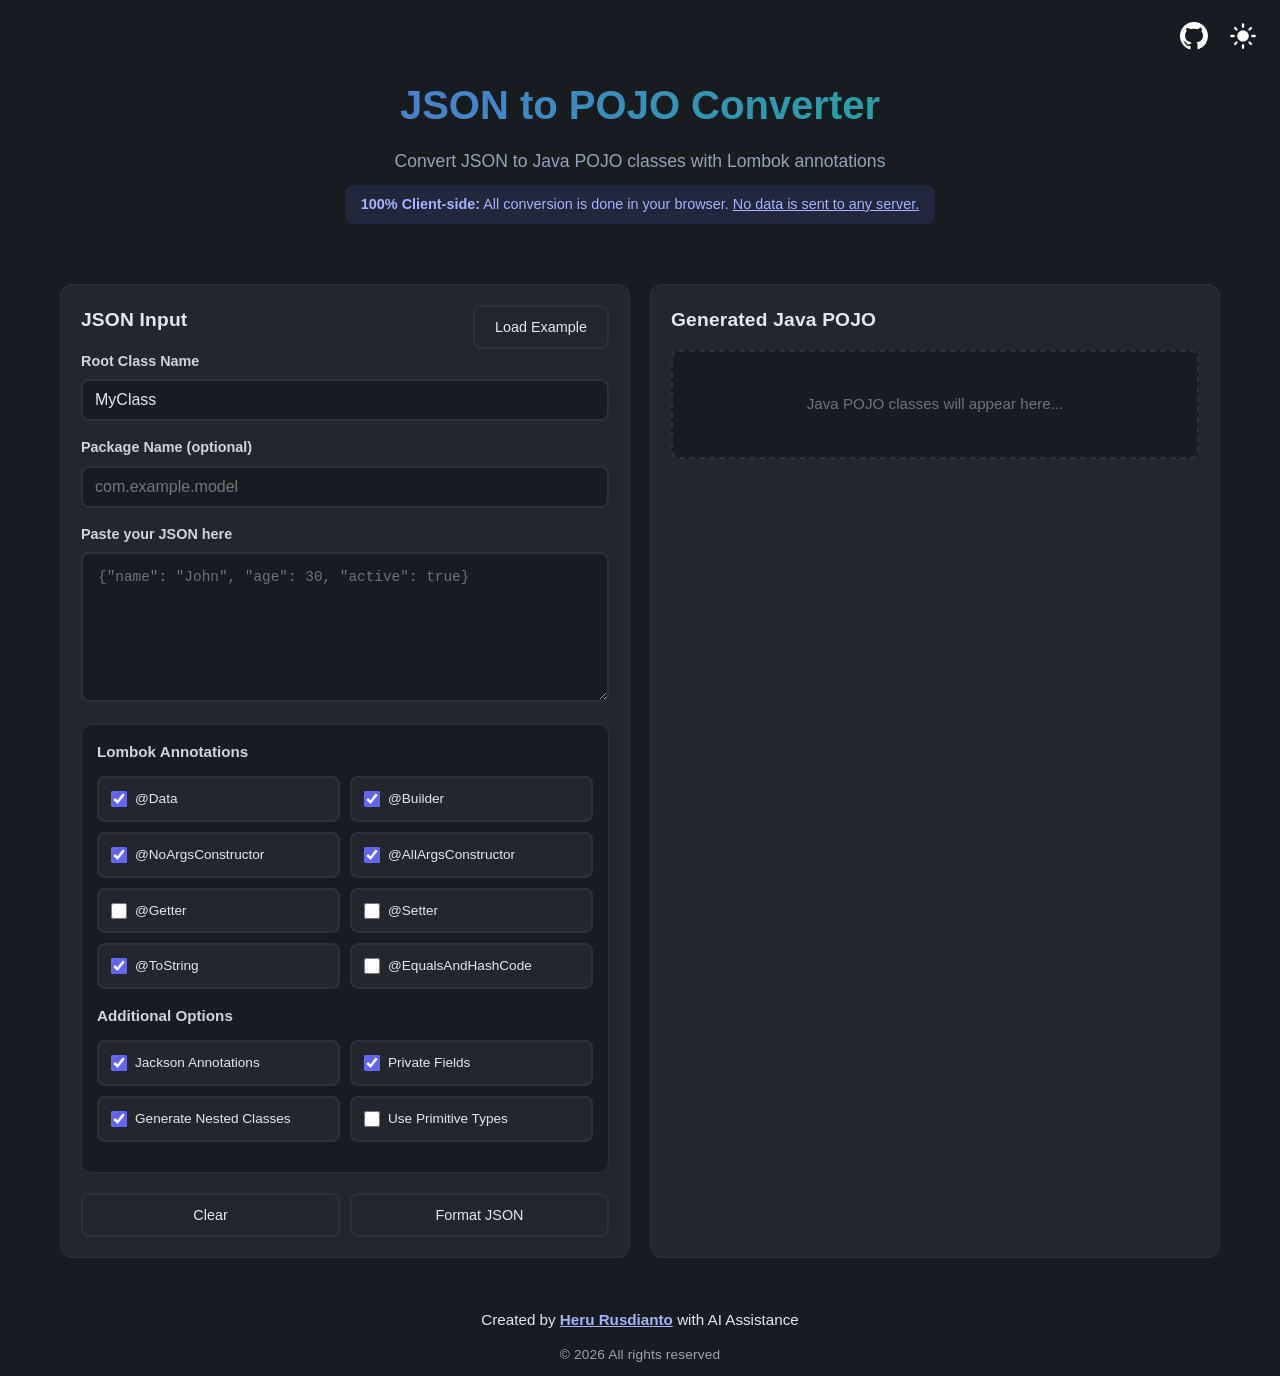
==== index.html @ 3425577f "deploy: 7667c7b9a36c395447b6c8ded539aa61aea15b41" ====
<!DOCTYPE html>
<html lang="en">
<head>
    <meta charset="UTF-8">
    <meta name="viewport" content="width=device-width, initial-scale=1.0">
    <meta name="author" content="Heru Rusdianto">
    <title>JSON to POJO - Convert JSON to Java POJO with Lombok</title>
    <link rel="stylesheet" href="css/style.css">
    <link rel="icon" type="image/svg+xml" href="favicon.svg">
</head>
<body>
    <div class="topbar">
        <a href="https://github.com/herusdianto/json-pojo" class="github-link" target="_blank" rel="noopener noreferrer" title="GitHub Repository">
            <svg viewBox="0 0 16 16" fill="none" xmlns="http://www.w3.org/2000/svg">
                <path fill-rule="evenodd" clip-rule="evenodd" d="M8 0C3.58 0 0 3.58 0 8c0 3.54 2.29 6.53 5.47 7.59.4.07.55-.17.55-.38 0-.19-.01-.82-.01-1.49-2.01.37-2.53-.49-2.69-.94-.09-.23-.48-.94-.82-1.13-.28-.15-.68-.52-.01-.53.63-.01 1.08.58 1.23.82.72 1.21 1.87.87 2.33.66.07-.52.28-.87.51-1.07-1.78-.2-3.64-.89-3.64-3.95 0-.87.31-1.59.82-2.15-.08-.2-.36-1.01.08-2.12 0 0 .67-.21 2.2.82.64-.18 1.32-.27 2-.27.68 0 1.36.09 2 .27 1.53-1.04 2.2-.82 2.2-.82.44 1.11.16 1.92.08 2.12.51.56.82 1.27.82 2.15 0 3.07-1.87 3.75-3.65 3.95.29.25.54.73.54 1.48 0 1.07-.01 1.93-.01 2.19 0 .21.15.46.55.38A8.013 8.013 0 0 0 16 8c0-4.42-3.58-8-8-8z" fill="currentColor"/>
            </svg>
        </a>
        <div class="theme-toggle">
            <button id="theme-switch" aria-label="Toggle dark/light mode" class="theme-toggle-btn">
                <span id="theme-icon"></span>
            </button>
        </div>
    </div>

    <header>
        <h1>JSON to POJO Converter</h1>
        <p>Convert JSON to Java POJO classes with Lombok annotations</p>
        <p class="client-side-note"><strong>100% Client-side:</strong> All conversion is done in your browser. <u>No data is sent to any server.</u></p>
    </header>

    <div class="container">
        <div class="main-content">
            <div class="input-section">
                <!-- Load Example Button (moved to top) -->
                <div class="example-btn-top-wrapper">
                    <button class="example-btn" id="example-btn">Load Example</button>
                </div>

                <h2>JSON Input</h2>

                <!-- Class Name Input -->
                <div class="class-name-section">
                    <label for="class-name">Root Class Name</label>
                    <input type="text" id="class-name" placeholder="MyClass" value="MyClass">
                </div>

                <!-- Package Name Input -->
                <div class="package-section">
                    <label for="package-name">Package Name (optional)</label>
                    <input type="text" id="package-name" placeholder="com.example.model">
                </div>

                <!-- JSON Input -->
                <div class="json-input-section">
                    <label for="json-input">Paste your JSON here</label>
                    <textarea id="json-input" placeholder='{"name": "John", "age": 30, "active": true}'></textarea>
                </div>

                <!-- Lombok Options -->
                <div class="settings-section">
                    <h3>Lombok Annotations</h3>
                    <div class="options-grid">
                        <label class="option-item">
                            <input type="checkbox" id="use-data" name="use-data" checked>
                            <span>@Data</span>
                        </label>
                        <label class="option-item">
                            <input type="checkbox" id="use-builder" name="use-builder" checked>
                            <span>@Builder</span>
                        </label>
                        <label class="option-item">
                            <input type="checkbox" id="use-noargs" name="use-noargs" checked>
                            <span>@NoArgsConstructor</span>
                        </label>
                        <label class="option-item">
                            <input type="checkbox" id="use-allargs" name="use-allargs" checked>
                            <span>@AllArgsConstructor</span>
                        </label>
                        <label class="option-item">
                            <input type="checkbox" id="use-getter" name="use-getter">
                            <span>@Getter</span>
                        </label>
                        <label class="option-item">
                            <input type="checkbox" id="use-setter" name="use-setter">
                            <span>@Setter</span>
                        </label>
                        <label class="option-item">
                            <input type="checkbox" id="use-tostring" name="use-tostring" checked>
                            <span>@ToString</span>
                        </label>
                        <label class="option-item">
                            <input type="checkbox" id="use-equals" name="use-equals">
                            <span>@EqualsAndHashCode</span>
                        </label>
                    </div>

                    <h3>Additional Options</h3>
                    <div class="options-grid">
                        <label class="option-item">
                            <input type="checkbox" id="use-jackson" name="use-jackson" checked>
                            <span>Jackson Annotations</span>
                        </label>
                        <label class="option-item">
                            <input type="checkbox" id="use-private" name="use-private" checked>
                            <span>Private Fields</span>
                        </label>
                        <label class="option-item">
                            <input type="checkbox" id="generate-nested" name="generate-nested" checked>
                            <span>Generate Nested Classes</span>
                        </label>
                        <label class="option-item">
                            <input type="checkbox" id="use-primitives" name="use-primitives">
                            <span>Use Primitive Types</span>
                        </label>
                    </div>
                </div>

                <div class="convert-actions">
                    <button class="clear-btn" id="clear-btn">Clear</button>
                    <button class="format-btn" id="format-btn">Format JSON</button>
                </div>
            </div>

            <div class="output-section">
                <h2>Generated Java POJO</h2>

                <!-- Stats -->
                <div id="stats" class="stats-bar hidden">
                    <div class="stat-item">
                        <span class="stat-label">Classes:</span>
                        <span id="class-count" class="stat-value">0</span>
                    </div>
                    <div class="stat-item">
                        <span class="stat-label">Fields:</span>
                        <span id="field-count" class="stat-value">0</span>
                    </div>
                    <div class="stat-item">
                        <span class="stat-label">Annotations:</span>
                        <span id="annotation-count" class="stat-value">0</span>
                    </div>
                </div>

                <!-- Copy All & Download All -->
                <div class="global-actions hidden" id="global-actions">
                    <button class="copy-all-btn" id="copy-all-btn">Copy All</button>
                    <button class="download-all-btn" id="download-all-btn">Download All</button>
                </div>

                <!-- Container for generated class boxes -->
                <div id="classes-container">
                    <div class="empty-state">
                        <p>Java POJO classes will appear here...</p>
                    </div>
                </div>
            </div>
        </div>

        <!-- Status Messages -->
        <div id="status" class="status hidden"></div>
    </div>

    <footer>
        <p>Created by <a href="https://herusdianto.github.io/" target="_blank" rel="noopener noreferrer">Heru Rusdianto</a> with AI Assistance</p>
        <p class="copyright">
            © <span id="currentYear"></span> All rights reserved
        </p>
    </footer>

    <script src="js/app.js"></script>
</body>
</html>
---- css/style.css ----
:root {
    --primary-color: #6366f1;
    --primary-hover: #4f46e5;
    --secondary-color: #10b981;
    --bg-color: #0f172a;
    --card-bg: #1e293b;
    --card-border: #334155;
    --text-primary: #f1f5f9;
    --text-secondary: #94a3b8;
    --input-bg: #0f172a;
    --success-color: #22c55e;
    --error-color: #ef4444;
    --warning-color: #f59e0b;
}

* {
    margin: 0;
    padding: 0;
    box-sizing: border-box;
}

body {
    font-family: 'Segoe UI', Tahoma, Geneva, Verdana, sans-serif;
    background: #fff;
    color: #181818;
    min-height: 100vh;
    line-height: 1.6;
    transition: background 0.3s, color 0.3s;
}

.container {
    max-width: 1200px;
    margin: 0 auto;
    padding: 20px;
    border-radius: 10px;
}

/* Header */
header {
    text-align: center;
    margin-bottom: 20px;
    padding: 20px;
}

header h1 {
    font-size: 2.5rem;
    margin-bottom: 10px;
    background: linear-gradient(135deg, var(--primary-color), var(--secondary-color));
    -webkit-background-clip: text;
    -webkit-text-fill-color: transparent;
    background-clip: text;
}

header p {
    color: var(--text-secondary);
    font-size: 1.1rem;
}

/* Client-side note */
.client-side-note {
    font-size: 0.9rem;
    color: var(--text-secondary);
    margin-top: 10px;
    padding: 8px 16px;
    background: rgba(99, 102, 241, 0.1);
    border-radius: 8px;
    display: inline-block;
}

.dark-mode .client-side-note {
    background: rgba(99, 102, 241, 0.15);
    color: #a5b4fc;
}

/* Topbar */
.topbar {
    display: flex;
    justify-content: flex-end;
    align-items: center;
    gap: 1.2rem;
    margin-top: 1.2rem;
    padding: 0 20px;
}

.theme-toggle {
    display: flex;
    align-items: center;
    gap: 0.5rem;
}

.theme-toggle-btn {
    display: flex;
    align-items: center;
    justify-content: center;
    padding: 0.2em 0.2em;
    border-radius: 50%;
    background: none;
    border: none;
    cursor: pointer;
    transition: background 0.2s;
}

.theme-toggle-btn:focus {
    outline: none;
}

#theme-icon svg, .github-link svg {
    width: 28px !important;
    height: 28px !important;
    display: block;
    color: #181818;
    fill: #181818;
    transition: color 0.2s, fill 0.2s;
}

.dark-mode #theme-icon svg, .dark-mode .github-link svg {
    color: #fff !important;
    fill: #fff !important;
}

/* Main Content Layout */
.main-content {
    display: flex;
    flex-direction: column;
    gap: 20px;
}

@media (min-width: 768px) {
    .main-content {
        display: grid;
        grid-template-columns: 1fr 1fr;
        gap: 20px;
    }
}

/* Sections */
.input-section,
.output-section {
    background: #fff;
    border: 1px solid #e5e7eb;
    border-radius: 12px;
    padding: 20px;
    font-size: 0.95rem;
    transition: background 0.3s, color 0.3s, border-color 0.3s;
}

.input-section h2,
.output-section h2 {
    font-size: 1.2rem;
    margin-bottom: 15px;
    color: #181818;
    font-weight: 700;
    letter-spacing: 0.01em;
    transition: color 0.3s;
}

.dark-mode .input-section h2,
.dark-mode .output-section h2 {
    color: #e5e7eb;
}

/* Class Name & Package Section */
.class-name-section,
.package-section {
    margin-bottom: 15px;
}

.class-name-section label,
.package-section label,
.json-input-section label {
    display: block;
    font-size: 0.9rem;
    font-weight: 600;
    color: #374151;
    margin-bottom: 6px;
}

.dark-mode .class-name-section label,
.dark-mode .package-section label,
.dark-mode .json-input-section label {
    color: #d1d5db;
}

.class-name-section input,
.package-section input {
    width: 100%;
    padding: 10px 12px;
    font-size: 1rem;
    border: 2px solid #e5e7eb;
    border-radius: 8px;
    background: #fff;
    color: #181818;
    transition: border-color 0.3s, background 0.3s;
}

.class-name-section input:focus,
.package-section input:focus {
    outline: none;
    border-color: var(--primary-color);
}

.dark-mode .class-name-section input,
.dark-mode .package-section input {
    background: #181c1f;
    border-color: #2d3237;
    color: #e5e7eb;
}

/* JSON Input Section */
.json-input-section {
    margin-bottom: 15px;
}

.json-input-section textarea {
    min-height: 150px;
}

/* Settings Section */
.settings-section {
    margin-bottom: 20px;
    background: #f8fafc;
    border: 1px solid #e5e7eb;
    border-radius: 10px;
    padding: 15px;
}

.dark-mode .settings-section {
    background: #181c1f;
    border-color: #2d3237;
}

.settings-section h3 {
    font-size: 0.95rem;
    margin-bottom: 12px;
    color: #374151;
    font-weight: 600;
}

.dark-mode .settings-section h3 {
    color: #d1d5db;
}

.options-grid {
    display: grid;
    grid-template-columns: repeat(auto-fit, minmax(170px, 1fr));
    gap: 10px;
    margin-bottom: 15px;
}

.option-item {
    display: flex;
    align-items: center;
    gap: 8px;
    cursor: pointer;
    padding: 10px 12px;
    background: #fff;
    border: 2px solid #e5e7eb;
    border-radius: 8px;
    font-size: 0.85rem;
    color: #181818;
    font-weight: 500;
    transition: all 0.3s;
    word-break: break-word;
}

.option-item span {
    flex: 1;
    min-width: 0;
}

.option-item:hover {
    border-color: var(--primary-color);
    background: #e0e7ff;
}

.option-item input[type="checkbox"] {
    width: 16px;
    height: 16px;
    accent-color: var(--primary-color);
    cursor: pointer;
}

.dark-mode .option-item {
    background: #23272b;
    border-color: #2d3237;
    color: #e5e7eb;
}

.dark-mode .option-item:hover {
    background: #333a41;
    border-color: var(--primary-color);
}

/* Convert Actions */
.convert-actions {
    display: grid;
    grid-template-columns: 1fr 1fr;
    gap: 10px;
    align-items: stretch;
}

.convert-btn {
    padding: 14px 30px;
    font-size: 1rem;
    font-weight: 600;
    background: linear-gradient(135deg, var(--primary-color), var(--primary-hover));
    border: none;
    border-radius: 10px;
    color: white;
    cursor: pointer;
    transition: all 0.3s ease;
}

.convert-btn:hover {
    transform: translateY(-2px);
    box-shadow: 0 10px 20px rgba(99, 102, 241, 0.3);
}

.convert-btn:active {
    transform: translateY(0);
}

.clear-btn,
.format-btn,
.example-btn {
    padding: 12px 20px;
    font-size: 0.9rem;
    font-weight: 500;
    border: 2px solid #e5e7eb;
    background: #f3f4f6;
    color: #181818;
    border-radius: 8px;
    cursor: pointer;
    transition: all 0.3s ease;
}

.example-btn {
    margin-bottom: 10px;
    float: right;
}

.clear-btn:hover {
    border-color: var(--error-color);
    background: #fee2e2;
    color: var(--error-color);
}

.format-btn:hover {
    border-color: var(--secondary-color);
    background: #d1fae5;
    color: var(--secondary-color);
}

.example-btn:hover {
    border-color: var(--warning-color);
    background: #fef3c7;
    color: #d97706;
}

.dark-mode .clear-btn,
.dark-mode .format-btn,
.dark-mode .example-btn {
    background: #23272b;
    border-color: #2d3237;
    color: #e5e7eb;
}

.dark-mode .clear-btn:hover {
    background: #333a41;
    border-color: var(--error-color);
    color: #fca5a5;
}

.dark-mode .format-btn:hover {
    background: #333a41;
    border-color: var(--secondary-color);
    color: #6ee7b7;
}

.dark-mode .example-btn:hover {
    background: #333a41;
    border-color: var(--warning-color);
    color: #fcd34d;
}

/* Text Areas */
textarea {
    width: 100%;
    min-height: 200px;
    padding: 15px;
    font-family: 'Consolas', 'Monaco', monospace;
    font-size: 0.9rem;
    background: #fff;
    border: 2px solid #e5e7eb;
    border-radius: 8px;
    color: #181818;
    resize: vertical;
    transition: border-color 0.3s ease, background 0.3s;
}

textarea:focus {
    outline: none;
    border-color: var(--primary-color);
}

textarea::placeholder {
    color: #9ca3af;
}

.dark-mode textarea {
    background: #181c1f;
    border-color: #2d3237;
    color: #e5e7eb;
}

.dark-mode textarea::placeholder {
    color: #6b7280;
}

/* Classes Container */
#classes-container {
    display: flex;
    flex-direction: column;
    gap: 15px;
}

.empty-state {
    padding: 40px 20px;
    text-align: center;
    color: #9ca3af;
    background: #f8fafc;
    border: 2px dashed #e5e7eb;
    border-radius: 8px;
}

.dark-mode .empty-state {
    background: #181c1f;
    border-color: #2d3237;
    color: #6b7280;
}

/* Class Box */
.class-box {
    background: #fff;
    border: 1px solid #e5e7eb;
    border-radius: 8px;
    overflow: hidden;
}

.dark-mode .class-box {
    background: #181c1f;
    border-color: #2d3237;
}

.class-box-header {
    display: flex;
    justify-content: space-between;
    align-items: center;
    padding: 10px 15px;
    background: #f3f4f6;
    border-bottom: 1px solid #e5e7eb;
}

.dark-mode .class-box-header {
    background: #23272b;
    border-bottom-color: #2d3237;
}

.class-box-header .class-name {
    font-weight: 600;
    font-size: 0.95rem;
    color: var(--primary-color);
}

.dark-mode .class-box-header .class-name {
    color: #a5b4fc;
}

.class-box-actions {
    display: flex;
    gap: 8px;
}

.class-box-actions .copy-btn,
.class-box-actions .download-btn {
    padding: 6px 12px;
    font-size: 0.8rem;
    font-weight: 500;
    border: 1px solid #e5e7eb;
    background: #fff;
    color: #181818;
    border-radius: 6px;
    cursor: pointer;
    transition: all 0.2s ease;
}

.class-box-actions .copy-btn:hover {
    border-color: var(--primary-color);
    background: #e0e7ff;
    color: var(--primary-color);
}

.class-box-actions .download-btn:hover {
    border-color: var(--secondary-color);
    background: #d1fae5;
    color: var(--secondary-color);
}

.dark-mode .class-box-actions .copy-btn,
.dark-mode .class-box-actions .download-btn {
    background: #2d3237;
    border-color: #3d4247;
    color: #e5e7eb;
}

.dark-mode .class-box-actions .copy-btn:hover {
    background: #333a41;
    border-color: var(--primary-color);
    color: #a5b4fc;
}

.dark-mode .class-box-actions .download-btn:hover {
    background: #333a41;
    border-color: var(--secondary-color);
    color: #6ee7b7;
}

.class-code {
    margin: 0;
    padding: 15px;
    background: #fafafa;
    overflow-x: auto;
    font-family: 'Consolas', 'Monaco', monospace;
    font-size: 0.85rem;
    line-height: 1.5;
    max-height: 400px;
    overflow-y: auto;
}

.dark-mode .class-code {
    background: #0f1215;
}

.class-code code {
    color: #181818;
    white-space: pre;
}

.dark-mode .class-code code {
    color: #e5e7eb;
}

/* Global Actions */
.global-actions {
    display: flex;
    gap: 10px;
    margin-bottom: 15px;
}

.copy-all-btn,
.download-all-btn {
    flex: 1;
    padding: 10px 20px;
    font-size: 0.9rem;
    font-weight: 500;
    border: 2px solid #e5e7eb;
    background: #f3f4f6;
    color: #181818;
    border-radius: 8px;
    cursor: pointer;
    transition: all 0.3s ease;
}

.copy-all-btn:hover {
    border-color: var(--primary-color);
    background: #e0e7ff;
    color: var(--primary-color);
}

.download-all-btn:hover {
    border-color: var(--secondary-color);
    background: #d1fae5;
    color: var(--secondary-color);
}

.dark-mode .copy-all-btn,
.dark-mode .download-all-btn {
    background: #23272b;
    border-color: #2d3237;
    color: #e5e7eb;
}

.dark-mode .copy-all-btn:hover {
    background: #333a41;
    border-color: var(--primary-color);
    color: #a5b4fc;
}

.dark-mode .download-all-btn:hover {
    background: #333a41;
    border-color: var(--secondary-color);
    color: #6ee7b7;
}

/* Stats Bar */
.stats-bar {
    display: flex;
    flex-wrap: wrap;
    gap: 10px;
    padding: 12px;
    background: #f3f4f6;
    border-radius: 10px;
    margin: 15px 0;
    border: 1px solid rgba(99, 102, 241, 0.2);
}

.dark-mode .stats-bar {
    background: #181c1f;
    border-color: rgba(99, 102, 241, 0.3);
}

.stat-item {
    display: flex;
    align-items: center;
    gap: 6px;
    padding: 6px 12px;
    background: #fff;
    border-radius: 6px;
    box-shadow: 0 1px 3px rgba(0, 0, 0, 0.05);
    border: 1px solid #e5e7eb;
}

.dark-mode .stat-item {
    background: #23272b;
    border-color: #2d3237;
}

.stat-label {
    font-size: 0.8rem;
    color: #64748b;
    font-weight: 500;
}

.dark-mode .stat-label {
    color: #94a3b8;
}

.stat-value {
    font-size: 0.95rem;
    font-weight: 700;
    color: var(--primary-color);
}

.dark-mode .stat-value {
    color: #a5b4fc;
}


/* Status Messages */
.status {
    position: fixed;
    bottom: 20px;
    left: 50%;
    transform: translateX(-50%);
    padding: 15px 30px;
    border-radius: 10px;
    font-weight: 500;
    z-index: 1000;
    animation: slideUp 0.3s ease;
}

@keyframes slideUp {
    from { opacity: 0; transform: translateX(-50%) translateY(20px); }
    to { opacity: 1; transform: translateX(-50%) translateY(0); }
}

.status.success {
    background: var(--success-color);
    color: white;
}

.status.error {
    background: var(--error-color);
    color: white;
}

.status.warning {
    background: var(--warning-color);
    color: white;
}

/* Hidden Class */
.hidden {
    display: none !important;
}

/* Visually Hidden */
.visually-hidden {
    position: absolute !important;
    height: 1px;
    width: 1px;
    overflow: hidden;
    clip: rect(1px, 1px, 1px, 1px);
    white-space: nowrap;
}

/* Footer */
footer {
    color: #181818;
    background: transparent;
    text-align: center;
    padding: 30px 0 10px 0;
    font-size: 0.95rem;
    display: flex;
    flex-direction: column;
    align-items: center;
    justify-content: center;
    gap: 0.3em;
}

footer a {
    color: var(--primary-color);
    text-decoration: underline;
    font-weight: 600;
    transition: color 0.2s;
}

footer .copyright {
    color: #374151;
    font-size: 0.9em;
    font-weight: 500;
    letter-spacing: 0.01em;
    margin-top: 0.5em;
}

.dark-mode footer {
    color: #e5e7eb;
}

.dark-mode footer a {
    color: #a5b4fc;
}

.dark-mode footer .copyright {
    color: #9ca3af;
}

/* Dark Mode */
.dark-mode {
    background: #181c1f;
    color: #e5e7eb;
}

.dark-mode .container {
    background: transparent;
}

.dark-mode .input-section,
.dark-mode .output-section {
    background: #23272b;
    border-color: #2d3237;
    color: #e5e7eb;
}

/* Responsive */
@media (max-width: 600px) {
    header h1 {
        font-size: 1.8rem;
    }

    .options-grid {
        grid-template-columns: 1fr 1fr;
    }

    .convert-actions {
        grid-template-columns: 1fr;
    }

    .stats-bar {
        flex-direction: column;
    }

    .output-actions {
        grid-template-columns: 1fr;
    }

    .copy-btn,
    .download-btn {
        width: 100%;
    }

    #output-text {
        min-height: 300px;
    }
}
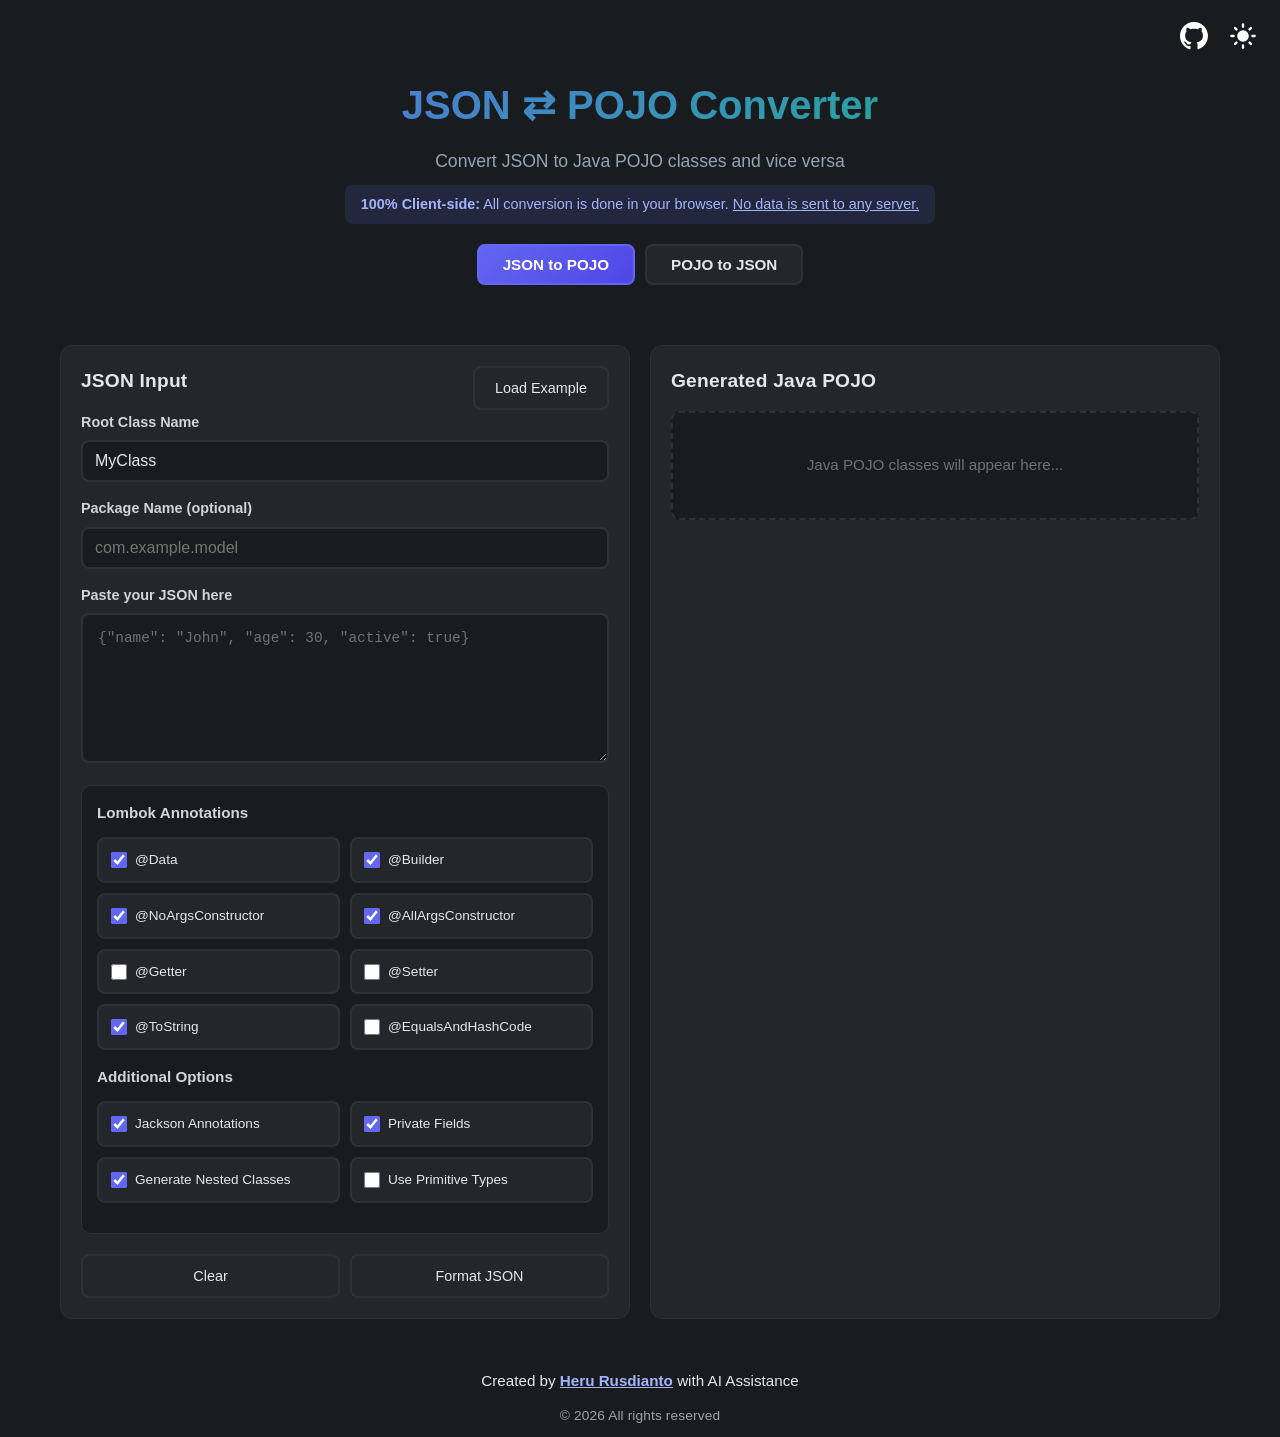
==== commit 299fa1b8: "deploy: ea7da5d856fbadb17dbcc29407942c77541aa94a" ====
--- a/index.html
+++ b/index.html
@@ -4,7 +4,7 @@
     <meta charset="UTF-8">
     <meta name="viewport" content="width=device-width, initial-scale=1.0">
     <meta name="author" content="Heru Rusdianto">
-    <title>JSON to POJO - Convert JSON to Java POJO with Lombok</title>
+    <title>JSON ⇄ POJO Converter</title>
     <link rel="stylesheet" href="css/style.css">
     <link rel="icon" type="image/svg+xml" href="favicon.svg">
 </head>
@@ -23,133 +23,175 @@
     </div>
 
     <header>
-        <h1>JSON to POJO Converter</h1>
-        <p>Convert JSON to Java POJO classes with Lombok annotations</p>
+        <h1>JSON ⇄ POJO Converter</h1>
+        <p>Convert JSON to Java POJO classes and vice versa</p>
         <p class="client-side-note"><strong>100% Client-side:</strong> All conversion is done in your browser. <u>No data is sent to any server.</u></p>
+        
+        <!-- Mode Toggle -->
+        <div class="mode-toggle">
+            <button id="mode-json-to-pojo" class="mode-btn active">JSON to POJO</button>
+            <button id="mode-pojo-to-json" class="mode-btn">POJO to JSON</button>
+        </div>
     </header>
 
     <div class="container">
-        <div class="main-content">
-            <div class="input-section">
-                <!-- Load Example Button (moved to top) -->
-                <div class="example-btn-top-wrapper">
-                    <button class="example-btn" id="example-btn">Load Example</button>
-                </div>
-
-                <h2>JSON Input</h2>
-
-                <!-- Class Name Input -->
-                <div class="class-name-section">
-                    <label for="class-name">Root Class Name</label>
-                    <input type="text" id="class-name" placeholder="MyClass" value="MyClass">
-                </div>
-
-                <!-- Package Name Input -->
-                <div class="package-section">
-                    <label for="package-name">Package Name (optional)</label>
-                    <input type="text" id="package-name" placeholder="com.example.model">
-                </div>
-
-                <!-- JSON Input -->
-                <div class="json-input-section">
-                    <label for="json-input">Paste your JSON here</label>
-                    <textarea id="json-input" placeholder='{"name": "John", "age": 30, "active": true}'></textarea>
-                </div>
-
-                <!-- Lombok Options -->
-                <div class="settings-section">
-                    <h3>Lombok Annotations</h3>
-                    <div class="options-grid">
-                        <label class="option-item">
-                            <input type="checkbox" id="use-data" name="use-data" checked>
-                            <span>@Data</span>
-                        </label>
-                        <label class="option-item">
-                            <input type="checkbox" id="use-builder" name="use-builder" checked>
-                            <span>@Builder</span>
-                        </label>
-                        <label class="option-item">
-                            <input type="checkbox" id="use-noargs" name="use-noargs" checked>
-                            <span>@NoArgsConstructor</span>
-                        </label>
-                        <label class="option-item">
-                            <input type="checkbox" id="use-allargs" name="use-allargs" checked>
-                            <span>@AllArgsConstructor</span>
-                        </label>
-                        <label class="option-item">
-                            <input type="checkbox" id="use-getter" name="use-getter">
-                            <span>@Getter</span>
-                        </label>
-                        <label class="option-item">
-                            <input type="checkbox" id="use-setter" name="use-setter">
-                            <span>@Setter</span>
-                        </label>
-                        <label class="option-item">
-                            <input type="checkbox" id="use-tostring" name="use-tostring" checked>
-                            <span>@ToString</span>
-                        </label>
-                        <label class="option-item">
-                            <input type="checkbox" id="use-equals" name="use-equals">
-                            <span>@EqualsAndHashCode</span>
-                        </label>
-                    </div>
-
-                    <h3>Additional Options</h3>
-                    <div class="options-grid">
-                        <label class="option-item">
-                            <input type="checkbox" id="use-jackson" name="use-jackson" checked>
-                            <span>Jackson Annotations</span>
-                        </label>
-                        <label class="option-item">
-                            <input type="checkbox" id="use-private" name="use-private" checked>
-                            <span>Private Fields</span>
-                        </label>
-                        <label class="option-item">
-                            <input type="checkbox" id="generate-nested" name="generate-nested" checked>
-                            <span>Generate Nested Classes</span>
-                        </label>
-                        <label class="option-item">
-                            <input type="checkbox" id="use-primitives" name="use-primitives">
-                            <span>Use Primitive Types</span>
-                        </label>
-                    </div>
-                </div>
-
-                <div class="convert-actions">
-                    <button class="clear-btn" id="clear-btn">Clear</button>
-                    <button class="format-btn" id="format-btn">Format JSON</button>
+        <!-- JSON to POJO Section -->
+        <div id="json-to-pojo-section" class="converter-section active">
+            <div class="main-content">
+                <div class="input-section">
+                    <!-- Load Example Button (moved to top) -->
+                    <div class="example-btn-top-wrapper">
+                        <button class="example-btn" id="example-btn">Load Example</button>
+                    </div>
+
+                    <h2>JSON Input</h2>
+
+                    <!-- Class Name Input -->
+                    <div class="class-name-section">
+                        <label for="class-name">Root Class Name</label>
+                        <input type="text" id="class-name" placeholder="MyClass" value="MyClass">
+                    </div>
+
+                    <!-- Package Name Input -->
+                    <div class="package-section">
+                        <label for="package-name">Package Name (optional)</label>
+                        <input type="text" id="package-name" placeholder="com.example.model">
+                    </div>
+
+                    <!-- JSON Input -->
+                    <div class="json-input-section">
+                        <label for="json-input">Paste your JSON here</label>
+                        <textarea id="json-input" placeholder='{"name": "John", "age": 30, "active": true}'></textarea>
+                    </div>
+
+                    <!-- Lombok Options -->
+                    <div class="settings-section">
+                        <h3>Lombok Annotations</h3>
+                        <div class="options-grid">
+                            <label class="option-item">
+                                <input type="checkbox" id="use-data" name="use-data" checked>
+                                <span>@Data</span>
+                            </label>
+                            <label class="option-item">
+                                <input type="checkbox" id="use-builder" name="use-builder" checked>
+                                <span>@Builder</span>
+                            </label>
+                            <label class="option-item">
+                                <input type="checkbox" id="use-noargs" name="use-noargs" checked>
+                                <span>@NoArgsConstructor</span>
+                            </label>
+                            <label class="option-item">
+                                <input type="checkbox" id="use-allargs" name="use-allargs" checked>
+                                <span>@AllArgsConstructor</span>
+                            </label>
+                            <label class="option-item">
+                                <input type="checkbox" id="use-getter" name="use-getter">
+                                <span>@Getter</span>
+                            </label>
+                            <label class="option-item">
+                                <input type="checkbox" id="use-setter" name="use-setter">
+                                <span>@Setter</span>
+                            </label>
+                            <label class="option-item">
+                                <input type="checkbox" id="use-tostring" name="use-tostring" checked>
+                                <span>@ToString</span>
+                            </label>
+                            <label class="option-item">
+                                <input type="checkbox" id="use-equals" name="use-equals">
+                                <span>@EqualsAndHashCode</span>
+                            </label>
+                        </div>
+
+                        <h3>Additional Options</h3>
+                        <div class="options-grid">
+                            <label class="option-item">
+                                <input type="checkbox" id="use-jackson" name="use-jackson" checked>
+                                <span>Jackson Annotations</span>
+                            </label>
+                            <label class="option-item">
+                                <input type="checkbox" id="use-private" name="use-private" checked>
+                                <span>Private Fields</span>
+                            </label>
+                            <label class="option-item">
+                                <input type="checkbox" id="generate-nested" name="generate-nested" checked>
+                                <span>Generate Nested Classes</span>
+                            </label>
+                            <label class="option-item">
+                                <input type="checkbox" id="use-primitives" name="use-primitives">
+                                <span>Use Primitive Types</span>
+                            </label>
+                        </div>
+                    </div>
+
+                    <div class="convert-actions">
+                        <button class="clear-btn" id="clear-btn">Clear</button>
+                        <button class="format-btn" id="format-btn">Format JSON</button>
+                    </div>
+                </div>
+
+                <div class="output-section">
+                    <h2>Generated Java POJO</h2>
+
+                    <!-- Stats -->
+                    <div id="stats" class="stats-bar hidden">
+                        <div class="stat-item">
+                            <span class="stat-label">Classes:</span>
+                            <span id="class-count" class="stat-value">0</span>
+                        </div>
+                        <div class="stat-item">
+                            <span class="stat-label">Fields:</span>
+                            <span id="field-count" class="stat-value">0</span>
+                        </div>
+                        <div class="stat-item">
+                            <span class="stat-label">Annotations:</span>
+                            <span id="annotation-count" class="stat-value">0</span>
+                        </div>
+                    </div>
+
+                    <!-- Copy All & Download All -->
+                    <div class="global-actions hidden" id="global-actions">
+                        <button class="copy-all-btn" id="copy-all-btn">Copy All</button>
+                        <button class="download-all-btn" id="download-all-btn">Download All</button>
+                    </div>
+
+                    <!-- Container for generated class boxes -->
+                    <div id="classes-container">
+                        <div class="empty-state">
+                            <p>Java POJO classes will appear here...</p>
+                        </div>
+                    </div>
                 </div>
             </div>
-
-            <div class="output-section">
-                <h2>Generated Java POJO</h2>
-
-                <!-- Stats -->
-                <div id="stats" class="stats-bar hidden">
-                    <div class="stat-item">
-                        <span class="stat-label">Classes:</span>
-                        <span id="class-count" class="stat-value">0</span>
-                    </div>
-                    <div class="stat-item">
-                        <span class="stat-label">Fields:</span>
-                        <span id="field-count" class="stat-value">0</span>
-                    </div>
-                    <div class="stat-item">
-                        <span class="stat-label">Annotations:</span>
-                        <span id="annotation-count" class="stat-value">0</span>
-                    </div>
-                </div>
-
-                <!-- Copy All & Download All -->
-                <div class="global-actions hidden" id="global-actions">
-                    <button class="copy-all-btn" id="copy-all-btn">Copy All</button>
-                    <button class="download-all-btn" id="download-all-btn">Download All</button>
-                </div>
-
-                <!-- Container for generated class boxes -->
-                <div id="classes-container">
-                    <div class="empty-state">
-                        <p>Java POJO classes will appear here...</p>
+        </div>
+
+        <!-- POJO to JSON Section -->
+        <div id="pojo-to-json-section" class="converter-section hidden">
+            <div class="main-content">
+                <div class="input-section">
+                    <h2>Java POJO Input</h2>
+                    <div class="pojo-input-wrapper">
+                        <label for="pojo-input">Paste your Java POJO class here</label>
+                        <textarea id="pojo-input" placeholder='public class User {
+    private String name;
+    private Integer age;
+    private Boolean active;
+}'></textarea>
+                    </div>
+                    <div class="pojo-actions">
+                        <button class="pojo-clear-btn" id="pojo-clear-btn">Clear</button>
+                        <button class="pojo-to-json-btn" id="pojo-to-json-btn">Convert to JSON</button>
+                    </div>
+                </div>
+
+                <div class="output-section">
+                    <h2>Generated JSON</h2>
+                    <div class="json-output-wrapper">
+                        <label for="json-output">JSON output will appear here</label>
+                        <textarea id="json-output" readonly placeholder='JSON output will appear here...'></textarea>
+                    </div>
+                    <div class="json-output-actions">
+                        <button class="pojo-copy-btn" id="pojo-copy-btn">Copy JSON</button>
+                        <button class="pojo-download-btn" id="pojo-download-btn">Download JSON</button>
                     </div>
                 </div>
             </div>
@@ -158,7 +200,7 @@
         <!-- Status Messages -->
         <div id="status" class="status hidden"></div>
     </div>
-
+    
     <footer>
         <p>Created by <a href="https://herusdianto.github.io/" target="_blank" rel="noopener noreferrer">Heru Rusdianto</a> with AI Assistance</p>
         <p class="copyright">
--- a/css/style.css
+++ b/css/style.css
@@ -21,8 +21,8 @@
 
 body {
     font-family: 'Segoe UI', Tahoma, Geneva, Verdana, sans-serif;
-    background: #fff;
-    color: #181818;
+    background: var(--bg-color);
+    color: var(--text-primary);
     min-height: 100vh;
     line-height: 1.6;
     transition: background 0.3s, color 0.3s;
@@ -142,6 +142,13 @@
     padding: 20px;
     font-size: 0.95rem;
     transition: background 0.3s, color 0.3s, border-color 0.3s;
+}
+
+.dark-mode .input-section,
+.dark-mode .output-section {
+    background: #23272b;
+    border-color: #2d3237;
+    color: #e5e7eb;
 }
 
 .input-section h2,
@@ -745,6 +752,12 @@
     color: #9ca3af;
 }
 
+/* Light Mode (default) */
+body {
+    background: #fff;
+    color: #181818;
+}
+
 /* Dark Mode */
 .dark-mode {
     background: #181c1f;
@@ -760,6 +773,209 @@
     background: #23272b;
     border-color: #2d3237;
     color: #e5e7eb;
+}
+
+/* Mode Toggle */
+.mode-toggle {
+    display: flex;
+    justify-content: center;
+    gap: 10px;
+    margin-top: 20px;
+}
+
+.mode-btn {
+    padding: 10px 24px;
+    font-size: 0.95rem;
+    font-weight: 600;
+    border: 2px solid #e5e7eb;
+    background: #fff;
+    color: #181818;
+    border-radius: 8px;
+    cursor: pointer;
+    transition: all 0.3s ease;
+}
+
+.mode-btn:hover {
+    border-color: var(--primary-color);
+    background: #e0e7ff;
+}
+
+.mode-btn.active {
+    background: linear-gradient(135deg, var(--primary-color), var(--primary-hover));
+    border-color: var(--primary-color);
+    color: white;
+}
+
+.dark-mode .mode-btn {
+    background: #23272b;
+    border-color: #2d3237;
+    color: #e5e7eb;
+}
+
+.dark-mode .mode-btn:hover {
+    background: #333a41;
+    border-color: var(--primary-color);
+}
+
+.dark-mode .mode-btn.active {
+    background: linear-gradient(135deg, var(--primary-color), var(--primary-hover));
+    border-color: var(--primary-color);
+    color: white;
+}
+
+/* Mode Sections */
+.mode-section {
+    display: none;
+}
+
+.mode-section.active {
+    display: block;
+}
+
+/* POJO to JSON Section */
+.pojo-to-json-container {
+    display: grid;
+    grid-template-columns: 1fr;
+    gap: 20px;
+}
+
+@media (min-width: 768px) {
+    .pojo-to-json-container {
+        grid-template-columns: 1fr 1fr;
+    }
+}
+
+.pojo-input-section,
+.json-output-section {
+    background: #fff;
+    border: 1px solid #e5e7eb;
+    border-radius: 12px;
+    padding: 20px;
+    font-size: 0.95rem;
+    transition: background 0.3s, color 0.3s, border-color 0.3s;
+}
+
+.dark-mode .pojo-input-section,
+.dark-mode .json-output-section {
+    background: #23272b;
+    border-color: #2d3237;
+    color: #e5e7eb;
+}
+
+.pojo-input-section h2,
+.json-output-section h2 {
+    font-size: 1.2rem;
+    margin-bottom: 15px;
+    color: #181818;
+    font-weight: 700;
+    letter-spacing: 0.01em;
+    transition: color 0.3s;
+}
+
+.dark-mode .pojo-input-section h2,
+.dark-mode .json-output-section h2 {
+    color: #e5e7eb;
+}
+
+.pojo-input-wrapper,
+.json-output-wrapper {
+    margin-bottom: 15px;
+}
+
+.pojo-input-wrapper label,
+.json-output-wrapper label {
+    display: block;
+    font-size: 0.9rem;
+    font-weight: 600;
+    color: #374151;
+    margin-bottom: 6px;
+}
+
+.dark-mode .pojo-input-wrapper label,
+.dark-mode .json-output-wrapper label {
+    color: #d1d5db;
+}
+
+.pojo-actions,
+.json-output-actions {
+    display: grid;
+    grid-template-columns: 1fr 1fr;
+    gap: 10px;
+}
+
+.pojo-to-json-btn {
+    padding: 12px 20px;
+    font-size: 0.9rem;
+    font-weight: 600;
+    background: linear-gradient(135deg, var(--primary-color), var(--primary-hover));
+    border: none;
+    border-radius: 8px;
+    color: white;
+    cursor: pointer;
+    transition: all 0.3s ease;
+}
+
+.pojo-to-json-btn:hover {
+    transform: translateY(-2px);
+    box-shadow: 0 5px 15px rgba(99, 102, 241, 0.3);
+}
+
+.pojo-clear-btn,
+.pojo-copy-btn,
+.pojo-download-btn {
+    padding: 12px 20px;
+    font-size: 0.9rem;
+    font-weight: 500;
+    border: 2px solid #e5e7eb;
+    background: #f3f4f6;
+    color: #181818;
+    border-radius: 8px;
+    cursor: pointer;
+    transition: all 0.3s ease;
+}
+
+.pojo-clear-btn:hover {
+    border-color: var(--error-color);
+    background: #fee2e2;
+    color: var(--error-color);
+}
+
+.pojo-copy-btn:hover {
+    border-color: var(--primary-color);
+    background: #e0e7ff;
+    color: var(--primary-color);
+}
+
+.pojo-download-btn:hover {
+    border-color: var(--secondary-color);
+    background: #d1fae5;
+    color: var(--secondary-color);
+}
+
+.dark-mode .pojo-clear-btn,
+.dark-mode .pojo-copy-btn,
+.dark-mode .pojo-download-btn {
+    background: #23272b;
+    border-color: #2d3237;
+    color: #e5e7eb;
+}
+
+.dark-mode .pojo-clear-btn:hover {
+    background: #333a41;
+    border-color: var(--error-color);
+    color: #fca5a5;
+}
+
+.dark-mode .pojo-copy-btn:hover {
+    background: #333a41;
+    border-color: var(--primary-color);
+    color: #a5b4fc;
+}
+
+.dark-mode .pojo-download-btn:hover {
+    background: #333a41;
+    border-color: var(--secondary-color);
+    color: #6ee7b7;
 }
 
 /* Responsive */
